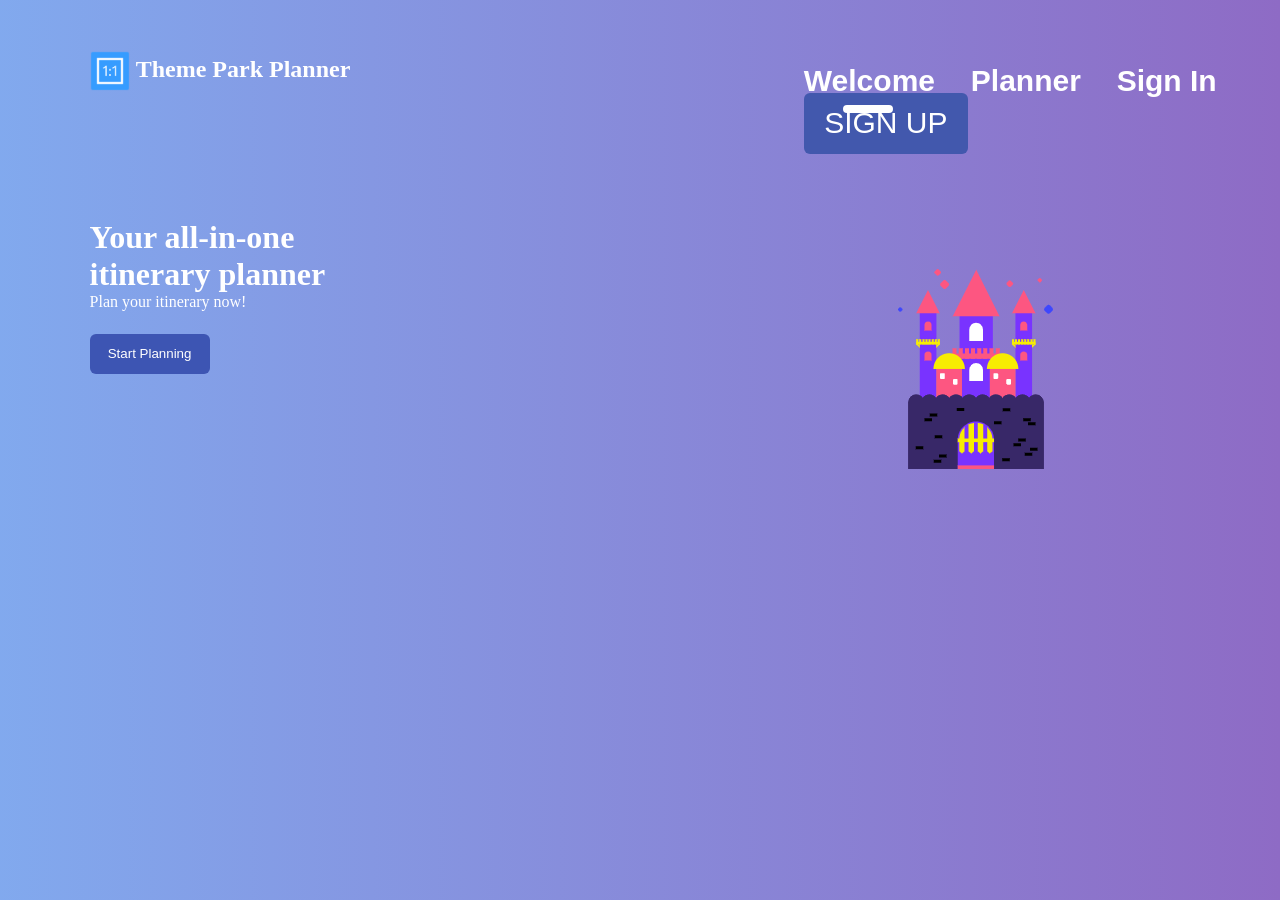
==== index.html @ 732b8245 "change appearance" ====
<!DOCTYPE html>
<html lang="en">
<head>
    <meta charset="UTF-8">
    <meta http-equiv="X-UA-Compatible" content="IE=edge">
    <meta name="viewport" content="width=device-width, initial-scale=1.0">
    <title>Theme Park Planner</title>
    <link rel="stylesheet" href="./css/index.css">
</head>
<body>
    <!-- top -->
    <div class="topWrapper">
        <!-- top left -->
        <div class="left">
            <!-- top left icon -->
            <img src="./pics/blue_square.png" alt="">
            <h2 >Theme Park Planner</h2>
        </div>
        <!-- top right -->
        <div class="right">
            <div class="rightSelected">
                <a href="index.html"><p><b>Welcome</b></p></a>
            </div>
            <div class="rightUnselected">
                <a href="./html/planner.html"><p><b>Planner</b></p></a>
                <a href="./html/signIn.html"><p><b>Sign In</b></p></a>
                <a href="./html/signUp.html"><input type="button" value="SIGN UP"></a>
            </div>
        </div>
    </div>
    <!-- topic -->
    <div class="mainWrapper">
        <div class="left">
            <h1>Your all-in-one itinerary planner</h1>
            <p>Plan your itinerary now!</p>
            <a href="#"><input type="button" value="Start Planning"></a>
        </div>
        <div class="right">
            <img src="./pics/castle.png" alt="">
        </div>
    </div>
</body>
</html>
---- css/index.css ----
* {
  padding: 0;
  margin: 0;
}
html,
body {
  height: 100%;
  overflow-y: hidden;
}
body {
  background: linear-gradient(to right, hsl(218, 76%, 72%), #8e6bc5);
  background-color: #5083de;
}
.topWrapper {
  margin-top: 4%;
}
.topWrapper .left {
  width: 40%;
  margin-left: 5%;
  float: left;
}
.topWrapper .left img {
  float: left;
  width: 40px;
  margin-left: 5%;
}
.topWrapper .left h2 {
  margin-top: 1%;
  padding-left: 14%;
  width: 100%;
  color: white;
}
.topWrapper .right {
  width: 40%;
  float: right;
  margin-top: 1%;
}
.topWrapper .right .rightSelected a {
  float: left;
  margin-left: 7%;
  text-decoration: none;
}
.topWrapper .right .rightSelected a p {
  color: white;
  position: relative;
  font-family: Arial, Helvetica, sans-serif;
  font-size: 30px;
}
.topWrapper .right .rightSelected a p::after {
  content: "";
  position: absolute;
  top: 120%;
  left: 30%;
  width: 50px;
  height: 8px;
  display: inline-block;
  background-color: white;
  margin-right: 4px;
  border-radius: 5px;
}
.topWrapper .right .rightSelected a input {
  font-family: Arial, Helvetica, sans-serif;
  font-size: 30px;
  margin-top: -5px;
  width: 164px;
  height: 61px;
  border: 0;
  outline: none;
  color: white;
  border-radius: 6px;
  background-color: #4258ad;
}
.topWrapper .right .rightSelected a input:hover {
  cursor: pointer;
}
.topWrapper .right .rightUnselected a {
  float: left;
  margin-left: 7%;
  text-decoration: none;
}
.topWrapper .right .rightUnselected a p {
  color: white;
  position: relative;
  font-family: Arial, Helvetica, sans-serif;
  font-size: 30px;
}
.topWrapper .right .rightUnselected a input {
  font-family: Arial, Helvetica, sans-serif;
  font-size: 30px;
  margin-top: -5px;
  width: 164px;
  height: 61px;
  border: 0;
  outline: none;
  color: white;
  border-radius: 6px;
  background-color: #4258ad;
}
.topWrapper .right .rightUnselected a input:hover {
  cursor: pointer;
}
.mainWrapper .left {
  height: 100%;
  float: left;
  margin-top: 10%;
  margin-left: 7%;
  color: white;
}
.mainWrapper .left h1 {
  width: 60%;
}
.mainWrapper .left input {
  margin-top: 5%;
  width: 120px;
  height: 40px;
  border: 0;
  outline: none;
  color: white;
  border-radius: 6px;
  background-color: hsl(228, 49%, 47%);
}
.mainWrapper .left input:hover {
  cursor: pointer;
}
.mainWrapper .right {
  float: right;
  width: 30%;
  margin-top: 9%;
}
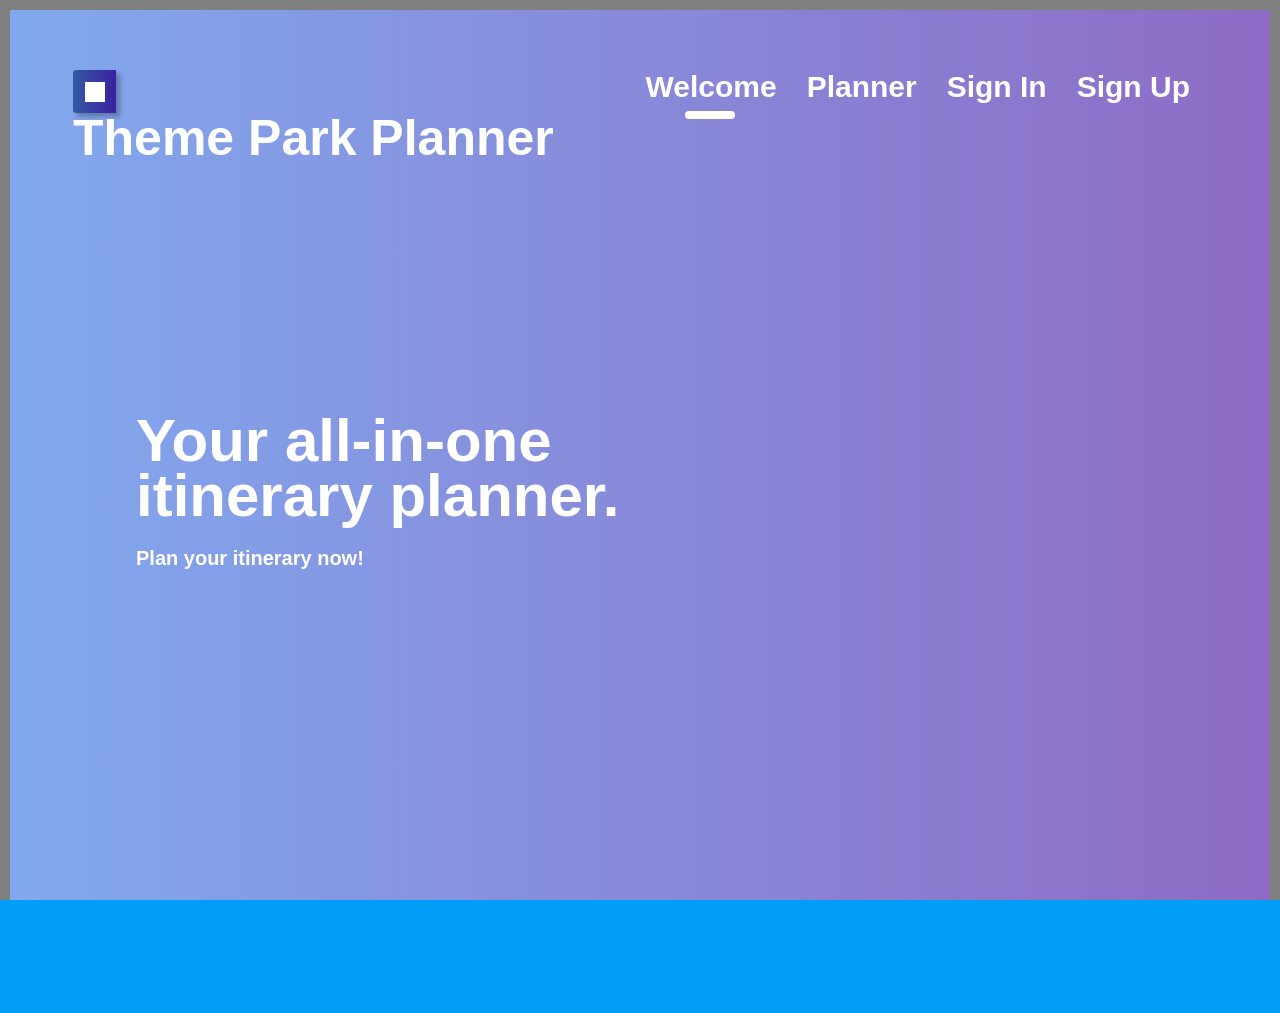
==== commit 805c2ba3: "change according to figma" ====
--- a/index.html
+++ b/index.html
@@ -1,5 +1,5 @@
 <!DOCTYPE html>
-<html lang="en">
+<html lang="en" xmlns="http://www.w3.org/1999/html">
 <head>
     <meta charset="UTF-8">
     <meta http-equiv="X-UA-Compatible" content="IE=edge">
@@ -8,36 +8,36 @@
     <link rel="stylesheet" href="./css/index.css">
 </head>
 <body>
-    <!-- top -->
-    <div class="topWrapper">
-        <!-- top left -->
-        <div class="left">
-            <!-- top left icon -->
-            <img src="./pics/blue_square.png" alt="">
-            <h2 >Theme Park Planner</h2>
+    <div class="stageBox">
+        <div class="topContainer">
+            <div class="topLeftContainer">
+                <div class="squareLogo">
+                    <div class="squareLogoInner">
+
+                    </div>
+                </div>
+                <div class="mainTitle">
+                    <h1>Theme Park Planner</h1>
+                </div>
+            </div>
+            <div class="topRightContainer">
+                <div class="rightUnselected">
+                    <a href="./html/signUp.html"><p><b>Sign Up</b></p></a>
+                    <a href="./html/signIn.html"><p><b>Sign In</b></p></a>
+                    <a href="./html/planner.html"><p><b>Planner</b></p></a>
+                </div>
+                <div class="rightSelected">
+                    <a href="index.html"><p><b>Welcome</b></p></a>
+                </div>
+            </div>
         </div>
-        <!-- top right -->
-        <div class="right">
-            <div class="rightSelected">
-                <a href="index.html"><p><b>Welcome</b></p></a>
-            </div>
-            <div class="rightUnselected">
-                <a href="./html/planner.html"><p><b>Planner</b></p></a>
-                <a href="./html/signIn.html"><p><b>Sign In</b></p></a>
-                <a href="./html/signUp.html"><input type="button" value="SIGN UP"></a>
+        <div class="middleContainer">
+            <div class="pitchText">
+                <h1>Your all-in-one itinerary planner.</h1>
+                <p>Plan your itinerary now!</p>
             </div>
         </div>
     </div>
-    <!-- topic -->
-    <div class="mainWrapper">
-        <div class="left">
-            <h1>Your all-in-one itinerary planner</h1>
-            <p>Plan your itinerary now!</p>
-            <a href="#"><input type="button" value="Start Planning"></a>
-        </div>
-        <div class="right">
-            <img src="./pics/castle.png" alt="">
-        </div>
-    </div>
 </body>
+
 </html>
--- a/css/index.css
+++ b/css/index.css
@@ -6,10 +6,113 @@
 body {
   height: 100%;
   overflow-y: hidden;
-}
-body {
-  background: linear-gradient(to right, hsl(218, 76%, 72%), #8e6bc5);
-  background-color: #5083de;
+  background: #009ef6 linear-gradient(to right, hsl(218, 76%, 72%), #8e6bc5);
+}
+.stageBox {
+  border: 10px solid gray;
+  max-width: 1440px;
+  height: 900px;
+  margin: auto;
+}
+.stageBox .topContainer {
+  margin-top: 60px;
+}
+.stageBox .topContainer .topLeftContainer {
+  float: left;
+  margin-left: 5%;
+  width: 43px;
+  height: 43px;
+}
+.stageBox .topContainer .topLeftContainer .squareLogo {
+  margin: 0 auto;
+  width: 43px;
+  height: 43px;
+  background: linear-gradient(90deg, #345AA4 0%, #3F009C 154.76%);
+  box-shadow: 4px 4px 4px rgba(0, 0, 0, 0.25);
+  border-radius: 3px 0 0 3px;
+}
+.stageBox .topContainer .topLeftContainer .squareLogo .squareLogoInner {
+  position: relative;
+  left: 28.57%;
+  top: 28.57%;
+  width: 20px;
+  height: 20px;
+  background: #FFFFFF;
+}
+.stageBox .topContainer .topLeftContainer .mainTitle h1 {
+  margin-top: 1%;
+  font-family: 'Roboto', sans-serif;
+  font-style: normal;
+  font-weight: 600;
+  font-size: 50px;
+  line-height: 50px;
+  color: #FFFFFF;
+  white-space: nowrap;
+}
+.stageBox .topContainer .topRightContainer {
+  width: 55%;
+  float: right;
+  margin-right: 50px;
+}
+.stageBox .topContainer .topRightContainer .rightUnselected a {
+  float: right;
+  margin-right: 30px;
+  text-decoration: none;
+  color: white;
+  position: relative;
+  font-family: 'Roboto', sans-serif;
+  font-size: 30px;
+}
+.stageBox .topContainer .topRightContainer .rightSelected a {
+  float: right;
+  margin-right: 30px;
+  text-decoration: none;
+  color: white;
+  position: relative;
+  font-family: 'Roboto', sans-serif;
+  font-size: 30px;
+}
+.stageBox .topContainer .topRightContainer .rightSelected a::after {
+  content: "";
+  position: absolute;
+  top: 120%;
+  left: 30%;
+  width: 50px;
+  height: 8px;
+  display: inline-block;
+  background-color: white;
+  margin-right: 4px;
+  border-radius: 5px;
+}
+.stageBox .middleContainer {
+  float: left;
+  width: 100%;
+  height: 100%;
+  position: relative;
+}
+.stageBox .middleContainer .pitchText {
+  margin-top: 300px;
+  float: left;
+  width: 600px;
+  margin-left: 10%;
+  color: white;
+}
+.stageBox .middleContainer .pitchText h1 {
+  font-family: 'Roboto', sans-serif;
+  font-style: normal;
+  font-weight: 600;
+  font-size: 60px;
+  line-height: 55px;
+  color: #FFFFFF;
+}
+.stageBox .middleContainer .pitchText p {
+  margin-top: 20px;
+  font-family: 'Roboto', sans-serif;
+  font-style: normal;
+  font-weight: 600;
+  font-size: 20px;
+  line-height: 30px;
+  color: #FFFFFF;
 }
 .topWrapper {
   margin-top: 4%;
@@ -31,7 +134,7 @@
   color: white;
 }
 .topWrapper .right {
-  width: 40%;
+  width: 55%;
   float: right;
   margin-top: 1%;
 }
@@ -127,3 +230,4 @@
   width: 30%;
   margin-top: 9%;
 }
+/*# sourceMappingURL=index.css.map */
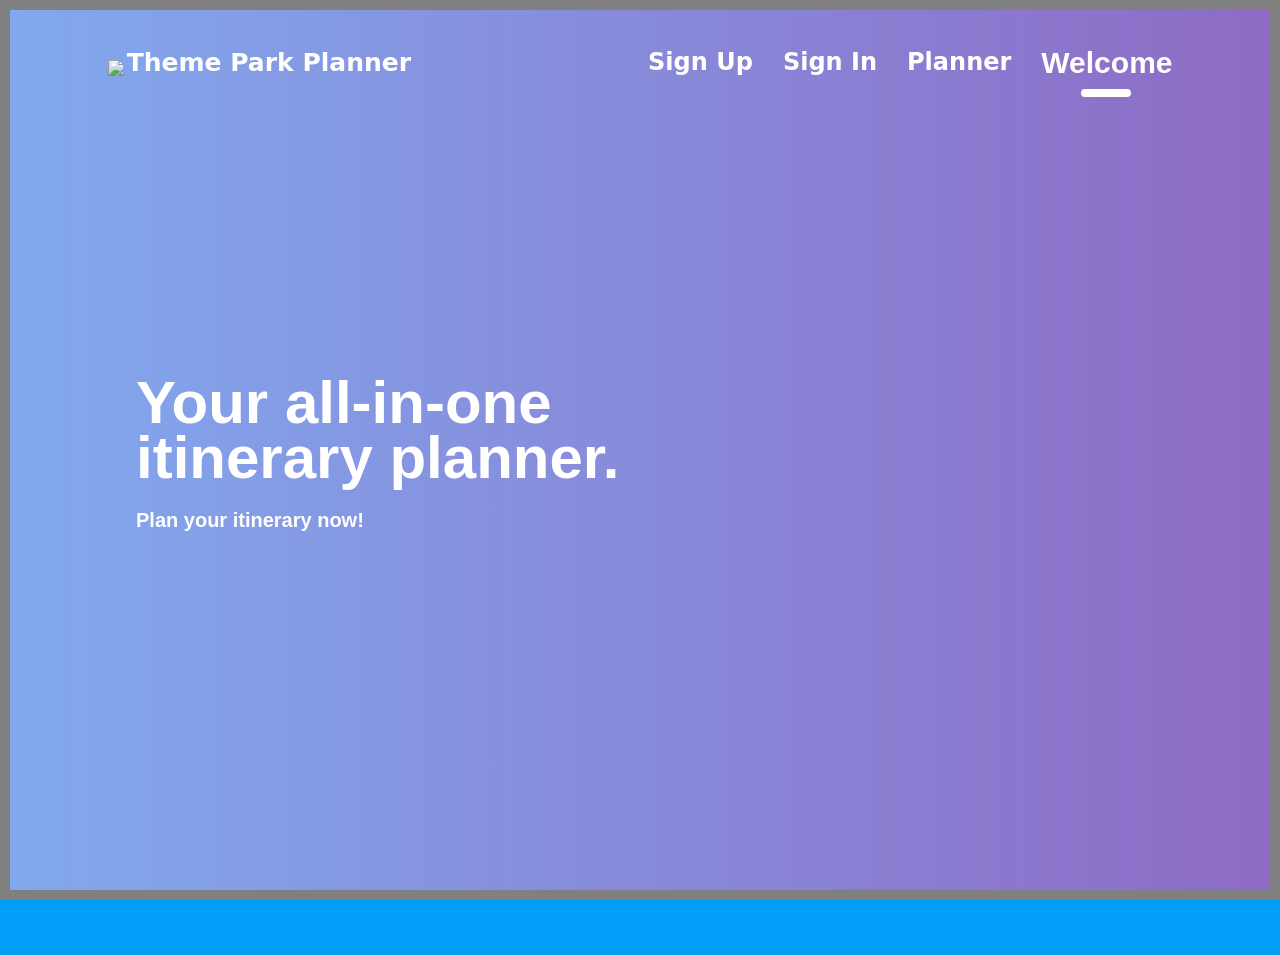
==== commit 4cc9979c: "Add files via upload" ====
--- a/index.html
+++ b/index.html
@@ -6,10 +6,14 @@
     <meta name="viewport" content="width=device-width, initial-scale=1.0">
     <title>Theme Park Planner</title>
     <link rel="stylesheet" href="./css/index.css">
+    <link rel="stylesheet" href="./css/nav.css">
+    <link href="https://cdn.jsdelivr.net/npm/bootstrap@5.1.3/dist/css/bootstrap.min.css" rel="stylesheet" integrity="sha384-1BmE4kWBq78iYhFldvKuhfTAU6auU8tT94WrHftjDbrCEXSU1oBoqyl2QvZ6jIW3" crossorigin="anonymous">
+    <script src="https://cdn.jsdelivr.net/npm/bootstrap@5.1.3/dist/js/bootstrap.bundle.min.js" integrity="sha384-ka7Sk0Gln4gmtz2MlQnikT1wXgYsOg+OMhuP+IlRH9sENBO0LRn5q+8nbTov4+1p" crossorigin="anonymous"></script>
+    <script src="../js/nav.js"></script>
 </head>
 <body>
     <div class="stageBox">
-        <div class="topContainer">
+        <!-- <div class="topContainer">
             <div class="topLeftContainer">
                 <div class="squareLogo">
                     <div class="squareLogoInner">
@@ -30,7 +34,30 @@
                     <a href="index.html"><p><b>Welcome</b></p></a>
                 </div>
             </div>
-        </div>
+        </div> -->
+
+        <nav class="nav">
+            <div class="container">
+                <div class="logo">
+                    <img src="./pics/logo.png">
+                    <a href="index.html"><b>Theme Park Planner</b></a>
+                </div>
+                <div id="mainListDiv" class="main_list">
+                    <ul class="navlinks">
+                        <li><a href="./html/signUp.html"><p><b>Sign Up</b></p></a></li>
+                        <li><a href="./html/signIn.html"><p><b>Sign In</b></p></a></li>
+                        <li><a href="./html/planner.html"><p><b>Planner</b></p></a></li>
+                        <li class="rightSelected"><a href="index.html"><p><b>Welcome</b></p></a></li>
+                    </ul>
+                </div>
+                <span class="navTrigger">
+                    <i></i>
+                    <i></i>
+                    <i></i>
+                </span>
+            </div>
+        </nav>
+
         <div class="middleContainer">
             <div class="pitchText">
                 <h1>Your all-in-one itinerary planner.</h1>
--- a/css/index.css
+++ b/css/index.css
@@ -138,21 +138,21 @@
   float: right;
   margin-top: 1%;
 }
-.topWrapper .right .rightSelected a {
-  float: left;
-  margin-left: 7%;
-  text-decoration: none;
-}
-.topWrapper .right .rightSelected a p {
-  color: white;
-  position: relative;
-  font-family: Arial, Helvetica, sans-serif;
-  font-size: 30px;
-}
-.topWrapper .right .rightSelected a p::after {
+.rightSelected a {
+  float: left;
+
+  text-decoration: none;
+}
+.rightSelected a p {
+  color: white;
+  position: relative;
+  font-family: Arial, Helvetica, sans-serif;
+  font-size: 30px;
+}
+.rightSelected a p::after {
   content: "";
   position: absolute;
-  top: 120%;
+  top: 90%;
   left: 30%;
   width: 50px;
   height: 8px;
@@ -161,7 +161,7 @@
   margin-right: 4px;
   border-radius: 5px;
 }
-.topWrapper .right .rightSelected a input {
+.rightSelected a input {
   font-family: Arial, Helvetica, sans-serif;
   font-size: 30px;
   margin-top: -5px;
@@ -173,7 +173,7 @@
   border-radius: 6px;
   background-color: #4258ad;
 }
-.topWrapper .right .rightSelected a input:hover {
+.rightSelected a input:hover {
   cursor: pointer;
 }
 .topWrapper .right .rightUnselected a {
--- a/css/nav.css
+++ b/css/nav.css
@@ -0,0 +1,365 @@
+@import url('https://fonts.googleapis.com/css?family=Quicksand:400,500,700');
+html,
+body {
+    margin: 0;
+    padding: 0;
+    box-sizing: border-box;
+    font-family: "Quicksand", sans-serif;
+    font-size: 62.5%;
+    font-size: 10px;
+}
+/*-- Inspiration taken from abdo steif -->
+/* --> https://codepen.io/abdosteif/pen/bRoyMb?editors=1100*/
+
+/* Navbar section */
+
+.nav {
+    width: 100%;
+    height: 65px;
+    line-height: 65px;
+    text-align: center;
+}
+
+.nav div.logo {
+    float: left;
+    width: auto;
+    height: auto;
+    padding-left: 3rem;
+}
+
+.nav div.logo a {
+    text-decoration: none;
+    color: #fff;
+    font-size: 2.5rem;
+}
+
+.nav div.logo a:hover {
+    color: #00E676;
+}
+
+.nav div.main_list {
+    height: 65px;
+    float: right;
+}
+
+.nav div.main_list ul {
+    width: 100%;
+    height: 65px;
+    display: flex;
+    list-style: none;
+    margin: 0;
+    padding: 0;
+}
+
+.nav div.main_list ul li {
+    width: auto;
+    height: 65px;
+    padding: 0;
+    padding-right: 3rem;
+}
+
+.nav div.main_list ul li a {
+    text-decoration: none;
+    color: #fff;
+    line-height: 65px;
+    font-size: 2.4rem;
+}
+
+.nav div.main_list ul li a:hover {
+    color: #00E676;
+}
+
+
+/* Home section */
+
+.home {
+    width: 100%;
+    height: 100vh;
+    background-image: url(https://images.unsplash.com/photo-1498550744921-75f79806b8a7?ixlib=rb-0.3.5&ixid=eyJhcHBfaWQiOjEyMDd9&s=b0f6908fa5e81286213c7211276e6b3d&auto=format&fit=crop&w=1500&q=80);
+    background-position: center top;
+	background-size:cover;
+}
+
+.navTrigger {
+    display: none;
+}
+
+.nav {
+    padding-top: 20px;
+    padding-bottom: 20px;
+    -webkit-transition: all 0.4s ease;
+    transition: all 0.4s ease;
+}
+
+
+/* Media qurey section */
+
+@media screen and (min-width: 768px) and (max-width: 1024px) {
+    .container {
+        margin: 0;
+    }
+}
+
+@media screen and (max-width:768px) {
+    .navTrigger {
+        display: block;
+    }
+    .nav div.logo {
+        margin-left: 15px;
+    }
+    .nav div.main_list {
+        width: 100%;
+        height: 0;
+        overflow: hidden;
+    }
+    .nav div.show_list {
+        height: auto;
+        display: none;
+    }
+    .nav div.main_list ul {
+        flex-direction: column;
+        width: 100%;
+        height: 100vh;
+        right: 0;
+        left: 0;
+        bottom: 0;
+        background-color: #111;
+        /*same background color of navbar*/
+        background-position: center top;
+    }
+    .nav div.main_list ul li {
+        width: 100%;
+        text-align: right;
+    }
+    .nav div.main_list ul li a {
+        text-align: center;
+        width: 100%;
+        font-size: 3rem;
+        padding: 20px;
+    }
+    .nav div.media_button {
+        display: block;
+    }
+    .nav {
+      position: fixed;
+  }
+}
+
+
+/* Animation */
+/* Inspiration taken from Dicson https://codemyui.com/simple-hamburger-menu-x-mark-animation/ */
+
+.navTrigger {
+    cursor: pointer;
+    width: 30px;
+    height: 25px;
+    margin: auto;
+    position: absolute;
+    right: 30px;
+    top: 0;
+    bottom: 0;
+}
+
+.navTrigger i {
+    background-color: #fff;
+    border-radius: 2px;
+    content: '';
+    display: block;
+    width: 100%;
+    height: 4px;
+}
+
+.navTrigger i:nth-child(1) {
+    -webkit-animation: outT 0.8s backwards;
+    animation: outT 0.8s backwards;
+    -webkit-animation-direction: reverse;
+    animation-direction: reverse;
+}
+
+.navTrigger i:nth-child(2) {
+    margin: 5px 0;
+    -webkit-animation: outM 0.8s backwards;
+    animation: outM 0.8s backwards;
+    -webkit-animation-direction: reverse;
+    animation-direction: reverse;
+}
+
+.navTrigger i:nth-child(3) {
+    -webkit-animation: outBtm 0.8s backwards;
+    animation: outBtm 0.8s backwards;
+    -webkit-animation-direction: reverse;
+    animation-direction: reverse;
+}
+
+.navTrigger.active i:nth-child(1) {
+    -webkit-animation: inT 0.8s forwards;
+    animation: inT 0.8s forwards;
+}
+
+.navTrigger.active i:nth-child(2) {
+    -webkit-animation: inM 0.8s forwards;
+    animation: inM 0.8s forwards;
+}
+
+.navTrigger.active i:nth-child(3) {
+    -webkit-animation: inBtm 0.8s forwards;
+    animation: inBtm 0.8s forwards;
+}
+
+@-webkit-keyframes inM {
+    50% {
+        -webkit-transform: rotate(0deg);
+    }
+    100% {
+        -webkit-transform: rotate(45deg);
+    }
+}
+
+@keyframes inM {
+    50% {
+        transform: rotate(0deg);
+    }
+    100% {
+        transform: rotate(45deg);
+    }
+}
+
+@-webkit-keyframes outM {
+    50% {
+        -webkit-transform: rotate(0deg);
+    }
+    100% {
+        -webkit-transform: rotate(45deg);
+    }
+}
+
+@keyframes outM {
+    50% {
+        transform: rotate(0deg);
+    }
+    100% {
+        transform: rotate(45deg);
+    }
+}
+
+@-webkit-keyframes inT {
+    0% {
+        -webkit-transform: translateY(0px) rotate(0deg);
+    }
+    50% {
+        -webkit-transform: translateY(9px) rotate(0deg);
+    }
+    100% {
+        -webkit-transform: translateY(9px) rotate(135deg);
+    }
+}
+
+@keyframes inT {
+    0% {
+        transform: translateY(0px) rotate(0deg);
+    }
+    50% {
+        transform: translateY(9px) rotate(0deg);
+    }
+    100% {
+        transform: translateY(9px) rotate(135deg);
+    }
+}
+
+@-webkit-keyframes outT {
+    0% {
+        -webkit-transform: translateY(0px) rotate(0deg);
+    }
+    50% {
+        -webkit-transform: translateY(9px) rotate(0deg);
+    }
+    100% {
+        -webkit-transform: translateY(9px) rotate(135deg);
+    }
+}
+
+@keyframes outT {
+    0% {
+        transform: translateY(0px) rotate(0deg);
+    }
+    50% {
+        transform: translateY(9px) rotate(0deg);
+    }
+    100% {
+        transform: translateY(9px) rotate(135deg);
+    }
+}
+
+@-webkit-keyframes inBtm {
+    0% {
+        -webkit-transform: translateY(0px) rotate(0deg);
+    }
+    50% {
+        -webkit-transform: translateY(-9px) rotate(0deg);
+    }
+    100% {
+        -webkit-transform: translateY(-9px) rotate(135deg);
+    }
+}
+
+@keyframes inBtm {
+    0% {
+        transform: translateY(0px) rotate(0deg);
+    }
+    50% {
+        transform: translateY(-9px) rotate(0deg);
+    }
+    100% {
+        transform: translateY(-9px) rotate(135deg);
+    }
+}
+
+@-webkit-keyframes outBtm {
+    0% {
+        -webkit-transform: translateY(0px) rotate(0deg);
+    }
+    50% {
+        -webkit-transform: translateY(-9px) rotate(0deg);
+    }
+    100% {
+        -webkit-transform: translateY(-9px) rotate(135deg);
+    }
+}
+
+@keyframes outBtm {
+    0% {
+        transform: translateY(0px) rotate(0deg);
+    }
+    50% {
+        transform: translateY(-9px) rotate(0deg);
+    }
+    100% {
+        transform: translateY(-9px) rotate(135deg);
+    }
+}
+
+.affix {
+    padding: 0;
+    background-color: #111;
+}
+
+
+
+
+
+
+.myH2 {
+	text-align:center;
+	font-size: 4rem;
+}
+.myP {
+	text-align: justify;
+	padding-left:15%;
+	padding-right:15%;
+	font-size: 20px;
+}
+@media all and (max-width:700px){
+	.myP {
+		padding:2%;
+	}
+}
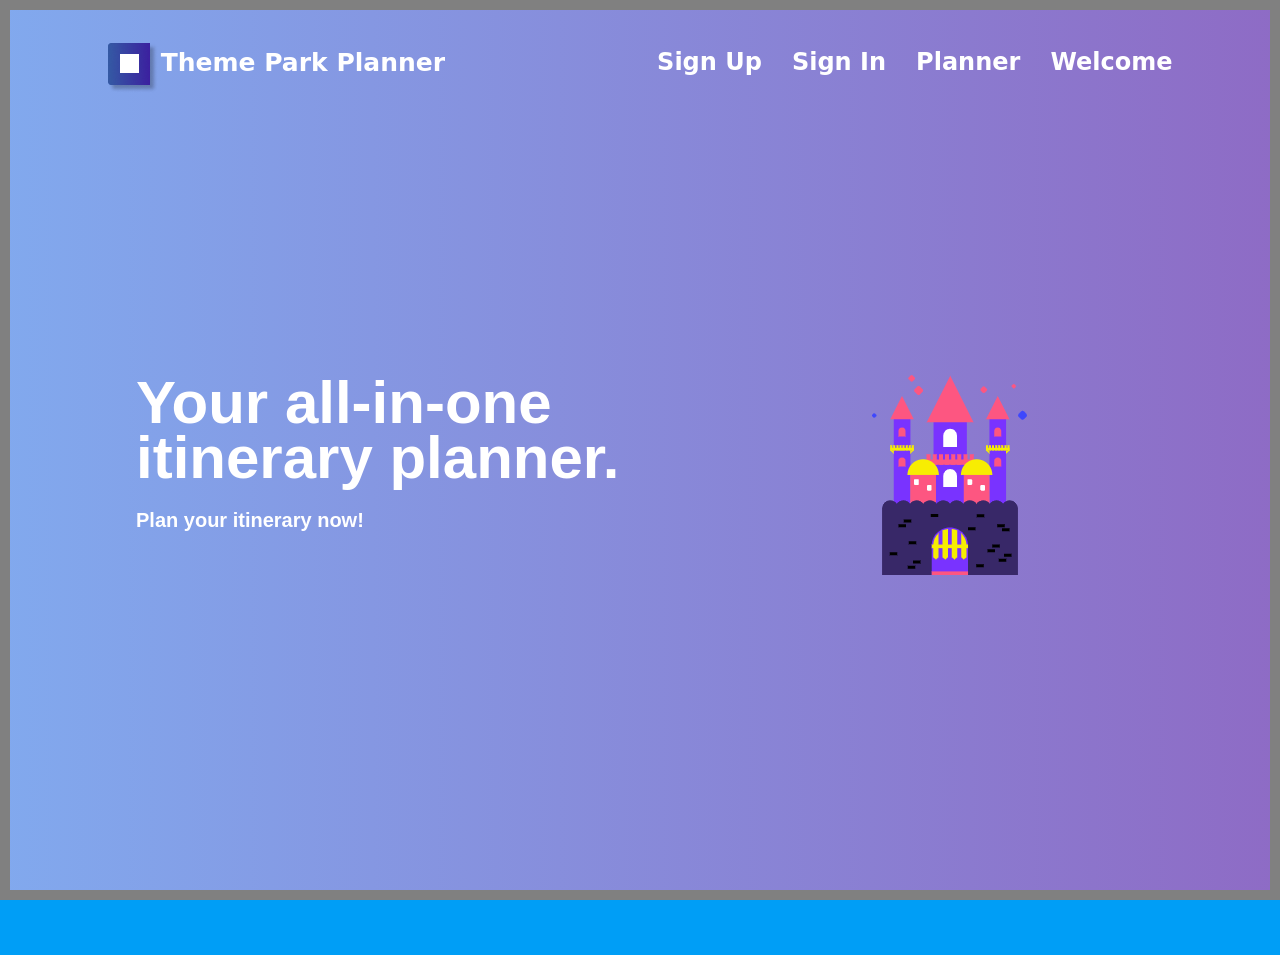
==== commit 7c9a0271: "add picture in welcome page" ====
--- a/index.html
+++ b/index.html
@@ -63,6 +63,9 @@
                 <h1>Your all-in-one itinerary planner.</h1>
                 <p>Plan your itinerary now!</p>
             </div>
+            <div class="castle">
+                <img src="./pics/castle.png">
+            </div>
         </div>
     </div>
 </body>
--- a/css/index.css
+++ b/css/index.css
@@ -114,6 +114,11 @@
   line-height: 30px;
   color: #FFFFFF;
 }
+.stageBox .middleContainer .castle img {
+  margin-top: 300px;
+  margin-right: 200px;
+  float: right;
+}
 .topWrapper {
   margin-top: 4%;
 }
@@ -138,21 +143,20 @@
   float: right;
   margin-top: 1%;
 }
-.rightSelected a {
-  float: left;
-
-  text-decoration: none;
-}
-.rightSelected a p {
-  color: white;
-  position: relative;
-  font-family: Arial, Helvetica, sans-serif;
-  font-size: 30px;
-}
-.rightSelected a p::after {
+.topWrapper .right .rightSelected a {
+  float: left;
+  text-decoration: none;
+}
+.topWrapper .right .rightSelected a p {
+  color: white;
+  position: relative;
+  font-family: Arial, Helvetica, sans-serif;
+  font-size: 30px;
+}
+.topWrapper .right .rightSelected a p::after {
   content: "";
   position: absolute;
-  top: 90%;
+  top: 120%;
   left: 30%;
   width: 50px;
   height: 8px;
@@ -161,7 +165,7 @@
   margin-right: 4px;
   border-radius: 5px;
 }
-.rightSelected a input {
+.topWrapper .right .rightSelected a input {
   font-family: Arial, Helvetica, sans-serif;
   font-size: 30px;
   margin-top: -5px;
@@ -173,7 +177,7 @@
   border-radius: 6px;
   background-color: #4258ad;
 }
-.rightSelected a input:hover {
+.topWrapper .right .rightSelected a input:hover {
   cursor: pointer;
 }
 .topWrapper .right .rightUnselected a {
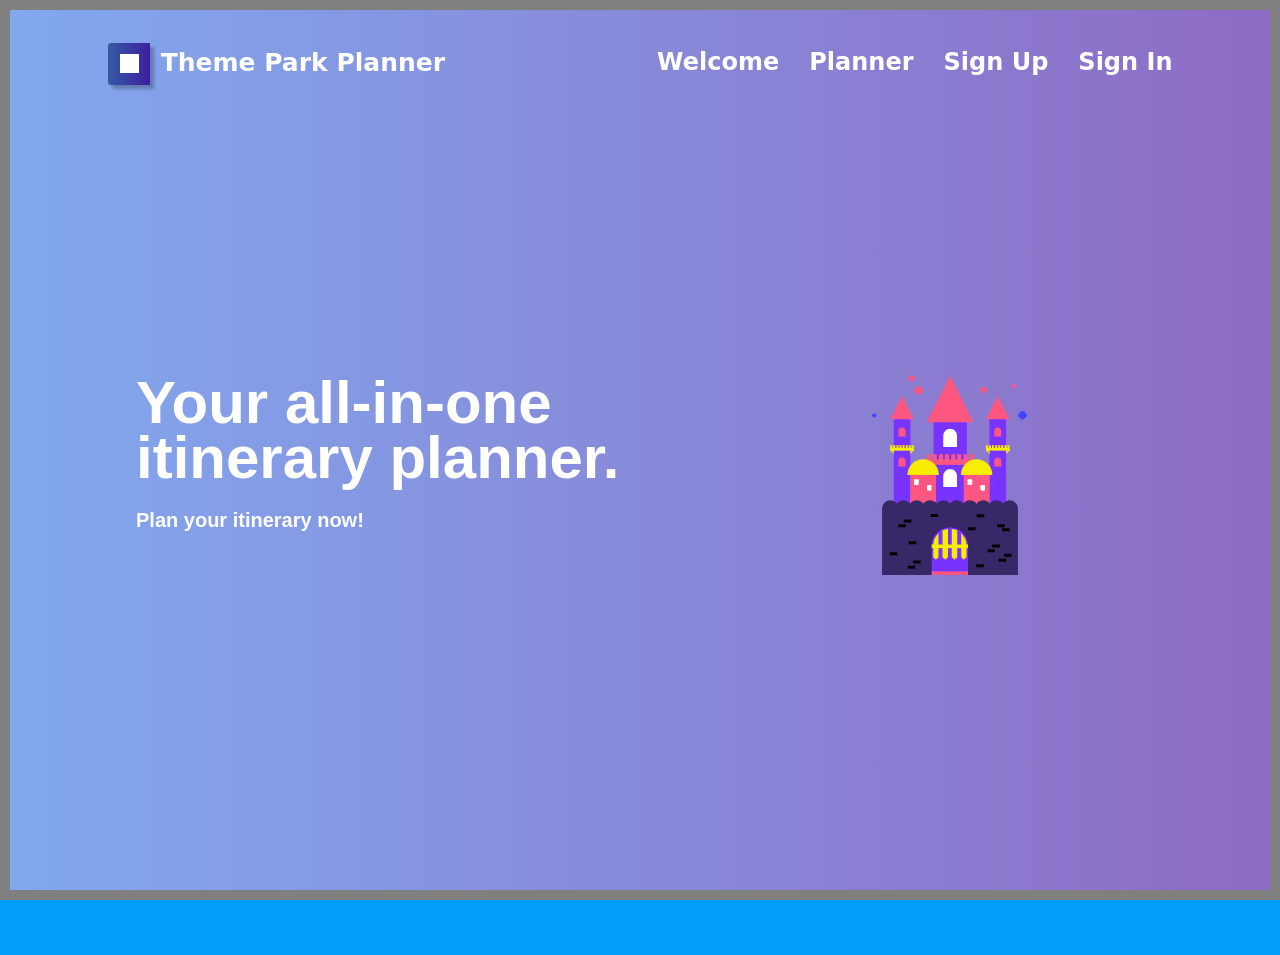
==== commit c63aaf20: "change the order of top-right buttons" ====
--- a/index.html
+++ b/index.html
@@ -44,10 +44,10 @@
                 </div>
                 <div id="mainListDiv" class="main_list">
                     <ul class="navlinks">
+                        <li class="rightSelected"><a href="index.html"><p><b>Welcome</b></p></a></li>
+                        <li><a href="./html/planner.html"><p><b>Planner</b></p></a></li>
                         <li><a href="./html/signUp.html"><p><b>Sign Up</b></p></a></li>
                         <li><a href="./html/signIn.html"><p><b>Sign In</b></p></a></li>
-                        <li><a href="./html/planner.html"><p><b>Planner</b></p></a></li>
-                        <li class="rightSelected"><a href="index.html"><p><b>Welcome</b></p></a></li>
                     </ul>
                 </div>
                 <span class="navTrigger">
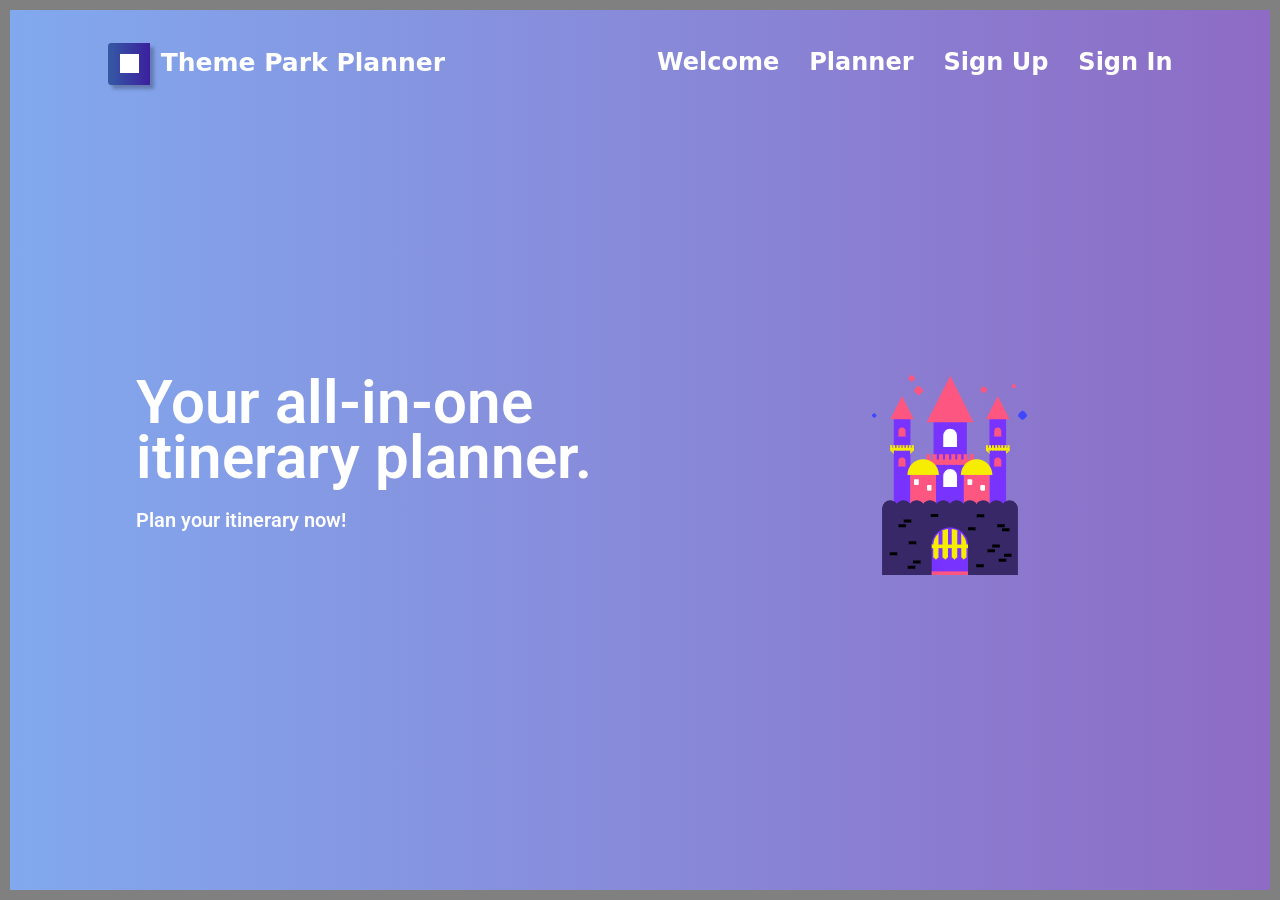
==== commit 2bf1af40: "remove lower boundary, cleanup unused div" ====
--- a/index.html
+++ b/index.html
@@ -44,7 +44,7 @@
                 </div>
                 <div id="mainListDiv" class="main_list">
                     <ul class="navlinks">
-                        <li class="rightSelected"><a href="index.html"><p><b>Welcome</b></p></a></li>
+                        <li><a href="index.html"><p><b>Welcome</b></p></a></li>
                         <li><a href="./html/planner.html"><p><b>Planner</b></p></a></li>
                         <li><a href="./html/signUp.html"><p><b>Sign Up</b></p></a></li>
                         <li><a href="./html/signIn.html"><p><b>Sign In</b></p></a></li>
--- a/css/index.css
+++ b/css/index.css
@@ -11,7 +11,9 @@
 .stageBox {
   border: 10px solid gray;
   max-width: 1440px;
-  height: 900px;
+  height: 100%;
+  overflow: scroll;
+  overflow-x: hidden;
   margin: auto;
 }
 .stageBox .topContainer {
--- a/css/nav.css
+++ b/css/nav.css
@@ -1,10 +1,10 @@
-@import url('https://fonts.googleapis.com/css?family=Quicksand:400,500,700');
+@import url('https://fonts.googleapis.com/css?family=Roboto:400,500,700');
 html,
 body {
     margin: 0;
     padding: 0;
     box-sizing: border-box;
-    font-family: "Quicksand", sans-serif;
+    font-family: 'Roboto', sans-serif;
     font-size: 62.5%;
     font-size: 10px;
 }
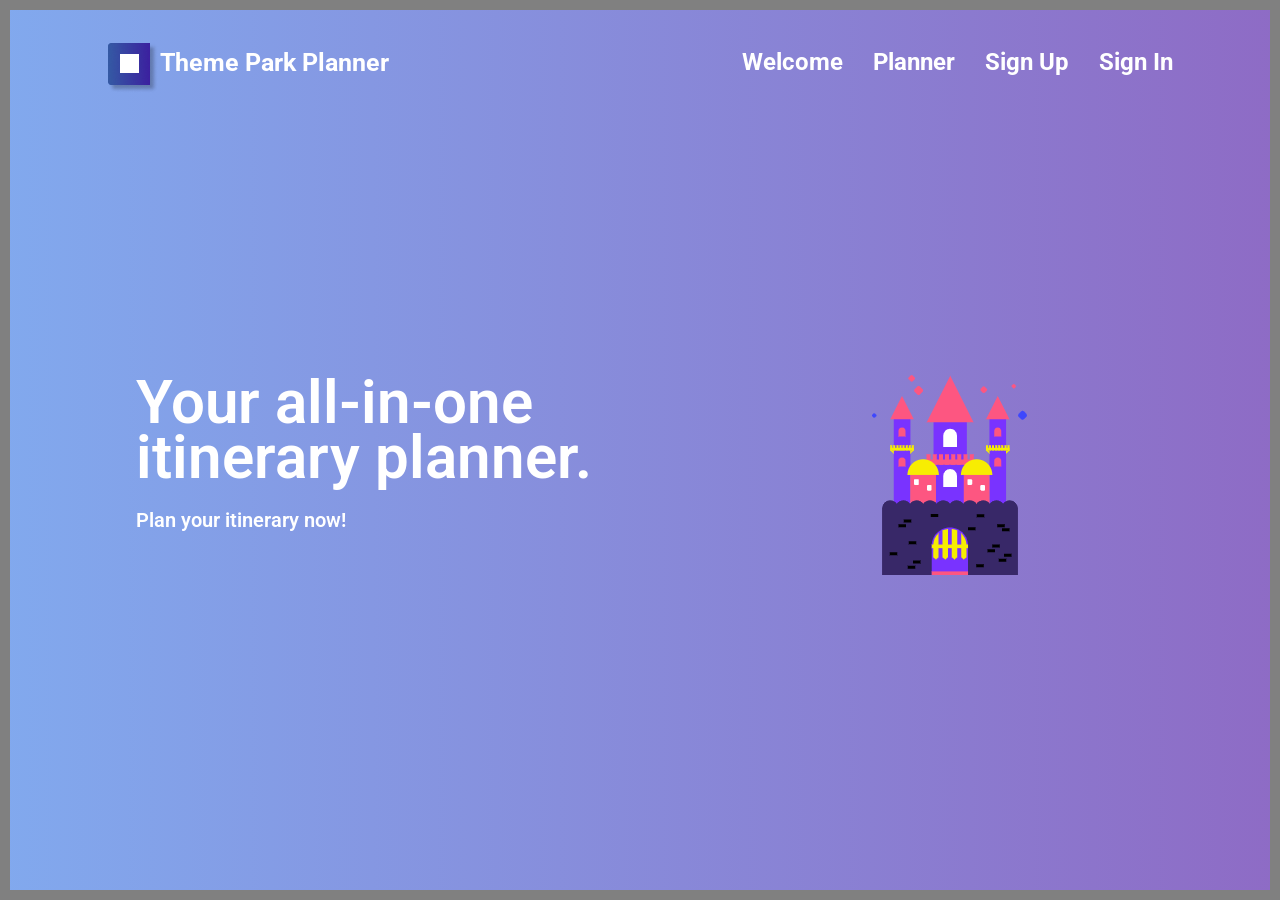
==== commit 63520e25: "change stylesheet load order" ====
--- a/index.html
+++ b/index.html
@@ -5,10 +5,13 @@
     <meta http-equiv="X-UA-Compatible" content="IE=edge">
     <meta name="viewport" content="width=device-width, initial-scale=1.0">
     <title>Theme Park Planner</title>
+    <link href="https://cdn.jsdelivr.net/npm/bootstrap@5.1.3/dist/css/bootstrap.min.css" rel="stylesheet"
+          integrity="sha384-1BmE4kWBq78iYhFldvKuhfTAU6auU8tT94WrHftjDbrCEXSU1oBoqyl2QvZ6jIW3" crossorigin="anonymous">
+    <script src="https://cdn.jsdelivr.net/npm/bootstrap@5.1.3/dist/js/bootstrap.bundle.min.js"
+            integrity="sha384-ka7Sk0Gln4gmtz2MlQnikT1wXgYsOg+OMhuP+IlRH9sENBO0LRn5q+8nbTov4+1p"
+            crossorigin="anonymous"></script>
     <link rel="stylesheet" href="./css/index.css">
     <link rel="stylesheet" href="./css/nav.css">
-    <link href="https://cdn.jsdelivr.net/npm/bootstrap@5.1.3/dist/css/bootstrap.min.css" rel="stylesheet" integrity="sha384-1BmE4kWBq78iYhFldvKuhfTAU6auU8tT94WrHftjDbrCEXSU1oBoqyl2QvZ6jIW3" crossorigin="anonymous">
-    <script src="https://cdn.jsdelivr.net/npm/bootstrap@5.1.3/dist/js/bootstrap.bundle.min.js" integrity="sha384-ka7Sk0Gln4gmtz2MlQnikT1wXgYsOg+OMhuP+IlRH9sENBO0LRn5q+8nbTov4+1p" crossorigin="anonymous"></script>
     <script src="../js/nav.js"></script>
 </head>
 <body>
--- a/css/nav.css
+++ b/css/nav.css
@@ -5,7 +5,6 @@
     padding: 0;
     box-sizing: border-box;
     font-family: 'Roboto', sans-serif;
-    font-size: 62.5%;
     font-size: 10px;
 }
 /*-- Inspiration taken from abdo steif -->
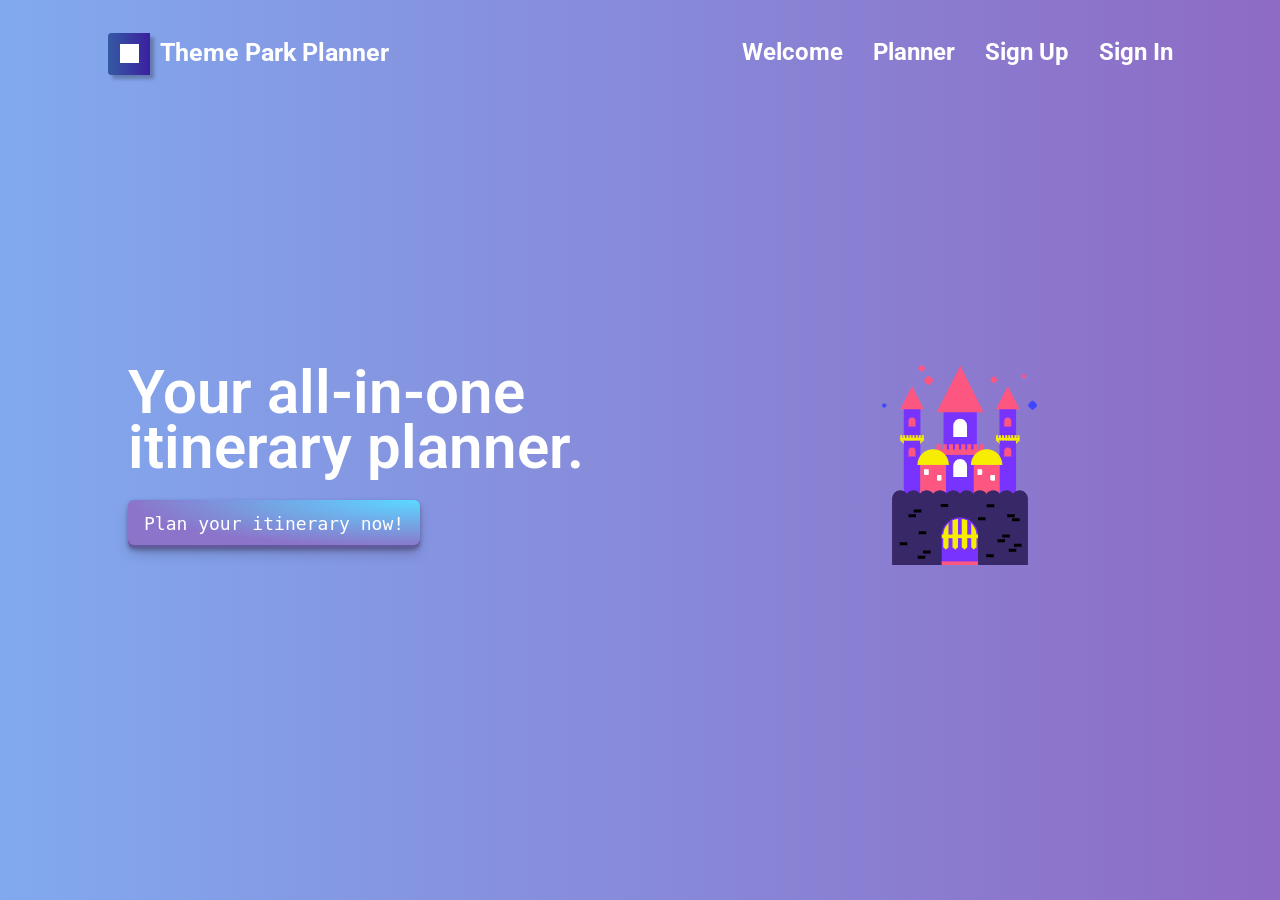
==== commit ee2fe1a1: "Add files via upload" ====
--- a/index.html
+++ b/index.html
@@ -15,7 +15,7 @@
     <script src="../js/nav.js"></script>
 </head>
 <body>
-    <div class="stageBox">
+    <div class="stageBox left sc5">
         <!-- <div class="topContainer">
             <div class="topLeftContainer">
                 <div class="squareLogo">
@@ -64,7 +64,7 @@
         <div class="middleContainer">
             <div class="pitchText">
                 <h1>Your all-in-one itinerary planner.</h1>
-                <p>Plan your itinerary now!</p>
+                <button class="button-29" role="button" id = "main_button">Plan your itinerary now!</button>
             </div>
             <div class="castle">
                 <img src="./pics/castle.png">
@@ -72,5 +72,9 @@
         </div>
     </div>
 </body>
-
+<script type="text/javascript">
+    document.getElementById("main_button").onclick = function () {
+        location.href = "./html/planner.html";
+    };
+</script>
 </html>
--- a/css/index.css
+++ b/css/index.css
@@ -9,13 +9,84 @@
   background: #009ef6 linear-gradient(to right, hsl(218, 76%, 72%), #8e6bc5);
 }
 .stageBox {
-  border: 10px solid gray;
+  /* border: 10px solid gray; */
   max-width: 1440px;
   height: 100%;
   overflow: scroll;
   overflow-x: hidden;
   margin: auto;
 }
+.stageBox_sign {
+  /* border: 10px solid gray; */
+  max-width: 1440px;
+  height: 100%;
+  overflow: scroll;
+  overflow-x: hidden;
+  overflow-y: hidden;
+  margin: auto;
+}
+/* CSS button */
+.button-29 {
+  align-items: center;
+  appearance: none;
+  background-image: radial-gradient(100% 100% at 100% 0, #5adaff 0, #8c74cb 100%);
+  border: 0;
+  border-radius: 6px;
+  box-shadow: rgba(45, 35, 66, .4) 0 2px 4px,rgba(45, 35, 66, .3) 0 7px 13px -3px,rgba(58, 65, 111, .5) 0 -3px 0 inset;
+  box-sizing: border-box;
+  color: #fff;
+  cursor: pointer;
+  display: inline-flex;
+  font-family: "JetBrains Mono",monospace;
+  height: 48px;
+  justify-content: center;
+  line-height: 1;
+  list-style: none;
+  overflow: hidden;
+  padding-left: 16px;
+  padding-right: 16px;
+  position: relative;
+  text-align: left;
+  text-decoration: none;
+  transition: box-shadow .15s,transform .15s;
+  user-select: none;
+  -webkit-user-select: none;
+  touch-action: manipulation;
+  white-space: nowrap;
+  will-change: box-shadow,transform;
+  font-size: 18px;
+  margin-top: 20px;
+}
+
+.button-29:focus {
+  box-shadow: #3c4fe0 0 0 0 1.5px inset, rgba(45, 35, 66, .4) 0 2px 4px, rgba(45, 35, 66, .3) 0 7px 13px -3px, #3c4fe0 0 -3px 0 inset;
+}
+
+.button-29:hover {
+  box-shadow: rgba(45, 35, 66, .4) 0 4px 8px, rgba(45, 35, 66, .3) 0 7px 13px -3px, #3c4fe0 0 -3px 0 inset;
+  transform: translateY(-2px);
+}
+
+.button-29:active {
+  box-shadow: #3c4fe0 0 3px 7px inset;
+  transform: translateY(2px);
+}
+
+
+.sc5::-webkit-scrollbar {
+  width: 15px;
+  height: 15px;
+}
+.sc5::-webkit-scrollbar-track {
+  border-radius: 10px;
+  background-color: rgba(255, 255, 255, 0.1);
+}
+.sc5::-webkit-scrollbar-thumb {
+  background-image: linear-gradient(45deg, #00aeff, #7d61e0);
+  border-radius: 10px;
+	-webkit-box-shadow: rgba(0,0,0,.12) 0 3px 13px 1px;
+}
+
 .stageBox .topContainer {
   margin-top: 60px;
 }
